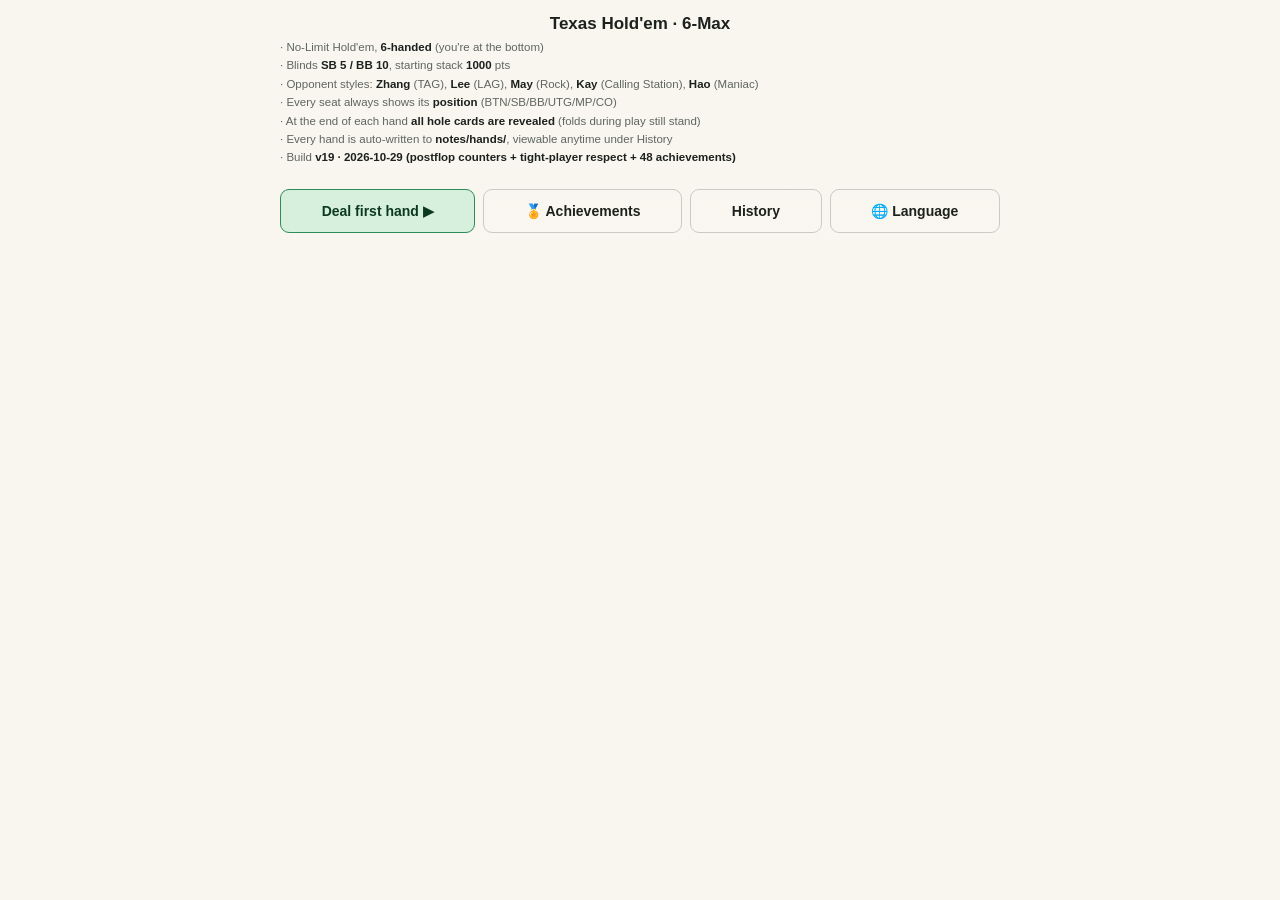
==== poker/index.html @ ca63f0ea "lang: button fits narrow screens, no flash, localized label" ====
<!DOCTYPE html>
<html lang="zh-CN">
<head>
<meta charset="utf-8">
<meta name="viewport" content="width=device-width,initial-scale=1,maximum-scale=1,user-scalable=no,viewport-fit=cover">
<meta name="theme-color" content="#0b1f16">
<meta name="apple-mobile-web-app-capable" content="yes">
<title>德州扑克 · 六人桌</title>
<script>
/* 尽早应用主题，避免刷新时先闪一下深色 */
(function () {
  try {
    var m = localStorage.getItem('poker.theme.v1');
    var light = m ? (m === 'light')
      : !!(window.matchMedia && matchMedia('(prefers-color-scheme: light)').matches);
    if (light) document.documentElement.classList.add('light');
    var meta = document.querySelector('meta[name="theme-color"]');
    if (meta) meta.setAttribute('content', light ? '#f4f1e8' : '#0b1f16');
  } catch (e) {}
})();
</script>
<script>/* 语言不是中文时先隐藏正文，避免中文闪现 */
try{var _q=new URLSearchParams(location.search).get("lang")||"";var _l=_q||localStorage.getItem("poker.lang.v1")||"";if(_l&&_l!=="zh")document.documentElement.classList.add("i18n-pending");}catch(e){}</script>
<link rel="manifest" href="manifest.webmanifest">
<link rel="apple-touch-icon" href="icons/apple-touch-icon.png">
<link rel="icon" href="icons/favicon-32.png" sizes="32x32">
<link rel="stylesheet" href="style.css?v=17">
</head>
<body>
<div id="app">
  <header id="topbar">
    <div class="stat" id="handNo">第 0 手</div>
    <button id="btnBlinds" class="blindBtn" title="设置盲注">盲注 <b>5/10</b></button>
    <div class="spacer"></div>
    <button id="btnLang" class="ghost" title="语言 / Language">🌐</button>
    <button id="btnTheme" class="ghost" title="切换浅色/深色">浅色</button>
    <button id="btnAchv" class="ghost" title="成就墙">🏅</button>
    <button id="btnHistory" class="ghost">历史</button>
    <button id="btnEquity" class="ghost">权益</button>
    <button id="btnRebuy" class="ghost">＋1000</button>
  </header>

  <div id="table">
    <div class="felt"></div>
    <div id="board">
      <div id="pot"></div>
      <div id="community"></div>
    </div>
  </div>

  <div id="controls">
    <div class="ctlRow">
      <div id="ctlMsg">轮到你行动</div>
      <div id="raiseVal">—</div>
    </div>
    <input type="range" id="slider" min="10" max="1000" step="5" value="60">
    <div class="ctlRow quick">
      <button class="quick" data-frac="2.5" data-mode="bb">2.5BB</button>
      <button class="quick" data-frac="3" data-mode="bb">3BB</button>
      <button class="quick" data-frac="4" data-mode="bb">4BB</button>
      <button class="quick" data-frac="max" data-mode="max">全下</button>
    </div>
    <div class="ctlRow actions">
      <button id="btnFold" class="actions danger">弃牌</button>
      <button id="btnCall" class="actions primary">过牌</button>
      <button id="btnRaise" class="actions primary">加注</button>
    </div>
  </div>

  <div id="logPanel">
    <div id="logTitle">📋 动作记录</div>
    <div id="log"></div>
  </div>
</div>

<div id="overlay">
  <div class="rbox">
    <h2 id="ovTitle">德州扑克 · 六人桌</h2>
    <div id="ovBody" class="ovBody"></div>
    <div class="ovBtns" id="ovBtns"></div>
  </div>
</div>

<script src="engine.js?v=17"></script>
<script src="build-info.js?v=17"></script>
<script src="i18n.js?v=17"></script>
<script src="locale/en.js?v=17"></script>
<script src="locale/ja.js?v=17"></script>
<script src="locale/ko.js?v=17"></script>
<script src="locale/es.js?v=17"></script>
<script src="locale/pt.js?v=17"></script>
<script src="locale/de.js?v=17"></script>
<script src="locale/fr.js?v=17"></script>
<script src="app.js?v=17"></script>
</body>
</html>
---- poker/style.css ----
:root{
  --bg:#08150f; --felt:#15583f; --felt2:#0d3425;
  --text:#e8f5ee; --muted:#8fb3a4;
  --card:#ffffff; --accent:#2ecc71; --danger:#e74c3c; --gold:#f5c542;
  --border:rgba(255,255,255,.14);
  --safe-t: env(safe-area-inset-top, 0px);
  --safe-b: env(safe-area-inset-bottom, 0px);
  --safe-l: env(safe-area-inset-left, 0px);
  --safe-r: env(safe-area-inset-right, 0px);

  /* 自适应尺寸：由 --card-w 派生，按屏幕逐级放大 */
  --card-scale: 1;
  --card-base: 26px;
  --card-w: calc(var(--card-base) * var(--card-scale));
  --card-h: calc(var(--card-w) * 1.4);
  --card-f: calc(var(--card-w) * 0.42);   /* 点数：稍小一点 */
  --card-s: calc(var(--card-w) * 0.50);   /* 花色：放大约 1/5 */
  --big-w:  calc(var(--card-w) * 1.34);
  --big-h:  calc(var(--big-w) * 1.4);
  --big-f:  calc(var(--big-w) * 0.46);
  --big-s:  calc(var(--big-w) * 0.42);
  --seat-w: 80px;
  --seat-f: 11px;
  --ui-f:   12px;
}

/* ---- 屏幕分级：牌面随屏幕变大 ---- */
/* 各档数值 = 原值 × 0.9，等效于“浏览器 90% 缩放”的观感，但不依赖 zoom、不会挤出边界 */
@media (min-width: 700px){   /* 平板 */
  :root{ --card-base:37.8px; --seat-w:100.8px; --seat-f:11.7px;  --ui-f:11.7px; }
}
@media (min-width: 1020px){  /* 桌面 */
  :root{ --card-base:48.6px; --seat-w:126px;   --seat-f:13.05px; --ui-f:12.6px; }
}
@media (min-width: 1500px){  /* 大屏 */
  :root{ --card-base:57.6px; --seat-w:149.4px; --seat-f:14.4px;  --ui-f:13.5px; }
}
*{box-sizing:border-box;-webkit-tap-highlight-color:transparent;}
html,body{margin:0;height:100%;}
body{
  background:radial-gradient(circle at 50% 0%,#123a2b,#050d09 72%);
  color:var(--text);
  font-family:-apple-system,BlinkMacSystemFont,"PingFang SC","Helvetica Neue",Arial,sans-serif;
  overflow:hidden; user-select:none;
}
#app{
  position:fixed; inset:0; display:flex; flex-direction:column;
  /* 顶部留白只由 APK 原生 WindowInsets 提供；浏览器不再空一条 */
  padding-bottom:var(--safe-b);
  padding-left:var(--safe-l);
  padding-right:var(--safe-r);
}

/* ---------- 顶栏 ---------- */
#topbar{
  display:flex; align-items:center; gap:6px;
  padding:8px 10px; font-size:var(--ui-f); border-bottom:1px solid var(--border);
  background:rgba(0,0,0,.32);
}
#topbar .spacer{flex:1;}
#topbar .stat{color:var(--muted); white-space:nowrap;}
#topbar .stat b{color:var(--text);}
button{font-family:inherit; font-size:calc(var(--ui-f) * 1.05); cursor:pointer; border-radius:9px; border:none;}
.ghost{
  background:transparent; border:1px solid var(--border); color:var(--text);
  padding:6px 9px; font-size:calc(var(--ui-f) * 0.95);
}
.ghost:active{background:rgba(255,255,255,.12);}
.ghost.danger{color:#ff9a8d; border-color:rgba(231,76,60,.45);}

/* ---------- 牌桌 ---------- */
#table{position:relative; flex:1; min-height:0; margin:6px; width:100%; max-width:1280px; align-self:center;}
.felt{
  position:absolute; inset:13% 7%;
  border-radius:50% 50% 50% 50% / 46% 46% 46% 46%;
  background:radial-gradient(ellipse at 50% 34%,var(--felt),var(--felt2) 76%);
  border:3px solid #0a2b1f;
  box-shadow:inset 0 0 46px rgba(0,0,0,.6), 0 10px 30px rgba(0,0,0,.55);
}
#board{
  position:absolute; left:50%; top:50%; transform:translate(-50%,-50%);
  width:100%; text-align:center;
}
#pot{font-size:var(--ui-f); color:var(--gold); min-height:1.2em; margin-bottom:6px; letter-spacing:.5px;}
#community{display:flex; gap:calc(var(--big-w) * 0.1); justify-content:center; min-height:var(--big-h); align-items:center;}

.seat{
  position:absolute; width:var(--seat-w); display:flex; flex-direction:column;
  align-items:center; gap:2px; transition:opacity .18s;
}
.seat[data-i="0"]{left:50%; bottom:0; transform:translate(-50%,0);}
.seat[data-i="1"]{left:86%; bottom:16%; transform:translate(-50%,0);}
.seat[data-i="2"]{left:86%; top:13%; transform:translate(-50%,0);}
.seat[data-i="3"]{left:50%; top:1%; transform:translate(-50%,0);}
.seat[data-i="4"]{left:14%; top:13%; transform:translate(-50%,0);}
.seat[data-i="5"]{left:14%; bottom:16%; transform:translate(-50%,0);}

.seat .cards{display:flex; gap:calc(var(--card-w) * 0.09); min-height:var(--card-h);}
.seat .pos{
  font-size:calc(var(--seat-f) * 0.9); font-weight:700; letter-spacing:.3px; color:#0a1a12;
  background:linear-gradient(180deg,#f7d874,#e0b23c); border-radius:7px;
  padding:1px 6px; white-space:nowrap; box-shadow:0 1px 2px rgba(0,0,0,.4);
}
.seat .pos.blank{visibility:hidden;}
.seat.turn .pos{background:linear-gradient(180deg,#7ff0b0,#2ecc71);}
.seat .info{
  background:rgba(0,0,0,.5); border:1px solid var(--border); border-radius:9px;
  padding:calc(var(--seat-f)*0.25) calc(var(--seat-f)*0.6); font-size:var(--seat-f);
  line-height:1.25; text-align:center;
  display:flex; flex-direction:column; align-items:center; max-width:calc(var(--seat-w) * 1.15);
}
.seat .nm{font-weight:600; white-space:nowrap; overflow:hidden; text-overflow:ellipsis; max-width:calc(var(--seat-w) * 1.0);}
.seat .st{color:var(--gold); font-variant-numeric:tabular-nums;}
.seat .act{font-size:calc(var(--seat-f) * 0.92); color:var(--muted); min-height:1.2em; white-space:nowrap;}
.seat .bet{
  font-size:calc(var(--seat-f) * 0.92); color:#fff2cc; background:rgba(0,0,0,.55);
  border-radius:8px; padding:0 6px; min-height:0; line-height:1.5;
}
.seat .bet:empty{display:none;}
.seat.human .info{border-color:rgba(245,197,66,.55);}
.seat.turn .info{border-color:var(--accent); box-shadow:0 0 0 2px rgba(46,204,113,.4);}
.seat.folded{opacity:.4;}
.seat.winner .info{border-color:var(--gold); box-shadow:0 0 0 2px rgba(245,197,66,.55);}
.seat.out .cards,.seat.out .bet,.seat.out .act{visibility:hidden;}

/* ---------- 扑克牌 ---------- */
.card{
  width:var(--card-w); height:var(--card-h); border-radius:calc(var(--card-w) * 0.19);
  background:var(--card); color:#15181c;
  display:flex; flex-direction:column; align-items:center; justify-content:center;
  font-weight:700; font-size:var(--card-f); line-height:1.05;
  box-shadow:0 1px 3px rgba(0,0,0,.45); flex:none;
}
.card .s{font-size:var(--card-s);}
.card.red{color:#cf2033;}
.card.back{
  background:repeating-linear-gradient(45deg,#2a5c86,#2a5c86 4px,#1d4262 4px,#1d4262 8px);
  border:1px solid #10202f; color:transparent;
}
.card.big{width:var(--big-w); height:var(--big-h); font-size:var(--big-f);}
.card.big .s{font-size:var(--big-s);}

/* ---------- 操作条 ---------- */
#controls{
  /* 常驻显示，不隐藏 —— 避免轮到别人时高度归零造成牌桌伸缩 */
  padding:8px 10px 10px; border-top:1px solid var(--border);
  background:rgba(0,0,0,.42);
}
#controls.idle button,
#controls.idle #slider{pointer-events:none;}
.ctlRow{display:flex; align-items:center; gap:8px;}
.ctlRow+.ctlRow{margin-top:8px;}
#ctlMsg{flex:1; font-size:var(--ui-f); color:var(--muted); white-space:nowrap; overflow:hidden; text-overflow:ellipsis;}
#raiseVal{font-size:calc(var(--ui-f) * 1.05); color:var(--gold); font-weight:600; font-variant-numeric:tabular-nums; white-space:nowrap;}
#slider{width:100%; margin:8px 0 0; accent-color:var(--accent); height:26px;}
button.quick{
  flex:1; padding:calc(var(--ui-f) * 0.65) 0; font-size:calc(var(--ui-f) * 1.0);
  background:rgba(255,255,255,.09);
  color:var(--text); border:1px solid var(--border);
}
button.quick:active{background:rgba(255,255,255,.2);}
/* 主操作按键：尺寸与快捷按钮（½池等）一致，只保留配色差异 */
button.actions{
  flex:1;
  padding:calc(var(--ui-f) * 0.65) 0;
  font-weight:700;
  font-size:calc(var(--ui-f) * 1.0);
  letter-spacing:.4px;
  border-radius:12px;
}
button.primary{background:linear-gradient(180deg,#33d47a,#22a35c); color:#04160d;}
button.danger{background:linear-gradient(180deg,#e75c4c,#b83526); color:#fff;}
button:disabled{opacity:.35;}

/* ---------- 日志 ---------- */
#logPanel{
  display:flex; flex-direction:column; min-height:0;
  border-top:1px solid var(--border); background:rgba(0,0,0,.25);
}
#logTitle{
  flex:none; padding:4px 10px; font-size:calc(var(--ui-f) * 0.9); color:var(--muted);
  border-bottom:1px solid var(--border);
}
#log{
  height:clamp(66px, 10vh, 140px); overflow-y:auto; padding:6px 10px;
  font-size:calc(var(--ui-f) * 0.95);
  color:var(--muted); line-height:1.55;
}
#log div{white-space:nowrap; overflow:hidden; text-overflow:ellipsis;}

/* ---------- 摊牌 / 结果面板 ---------- */
#overlay{
  position:fixed; inset:0; z-index:60; background:rgba(3,10,7,.985);
  display:none; align-items:flex-start; justify-content:center;
  overflow-y:auto; padding:16px 12px calc(16px + var(--safe-b));
  -webkit-overflow-scrolling:touch;
}
#overlay.show{display:flex;}
.rbox{width:100%; max-width:min(720px, 94vw);}
.rbox h2{margin:6px 0 4px; font-size:clamp(16px, 1.4vw, 22px); text-align:center;}
.rbox .sub{text-align:center; font-size:var(--ui-f); color:var(--muted); margin-bottom:6px;}
.boardRow{
  display:flex; gap:6px; justify-content:center; align-items:center;
  flex-wrap:wrap; margin:0 0 12px;
}
.ovBody{font-size:clamp(13px, 1.05vw, 16px);}
.ovBtns{display:flex; flex-wrap:wrap; justify-content:center; gap:8px; margin-top:14px;}
.ovBtns button{flex:1 1 auto; min-width:0; max-width:100%; padding:13px 10px; font-weight:600; font-size:14px;}
.histRow{
  border:1px solid var(--border); border-radius:10px; padding:8px 10px; margin-bottom:6px;
  background:rgba(255,255,255,.035);
}
.histHead{display:flex; align-items:center; gap:8px; font-size:12.5px;}
.histHead .hn{font-weight:600;}
.histHead .hc{color:var(--gold); flex:1;}
.histHead button{padding:5px 9px; font-size:11.5px;}
.histPre{
  white-space:pre-wrap; word-break:break-word; font-size:clamp(11px, 0.92vw, 14px); line-height:1.5;
  background:#06110c; border:1px solid var(--border); border-radius:8px;
  padding:8px; margin-top:8px; max-height:46vh; overflow:auto; color:#cfe8db;
  font-family:ui-monospace,SFMono-Regular,Menlo,monospace;
}
.toolbar{display:flex; gap:6px; align-items:center; margin-bottom:10px; flex-wrap:wrap;}
.toolbar button{padding:7px 10px; font-size:12px;}
.toolbar .spacer{flex:1;}
.badge{font-size:11px; color:var(--muted);}
.badge.on{color:var(--accent);}
.res{
  display:flex; align-items:center; gap:8px; padding:7px 8px; border-radius:10px;
  border:1px solid var(--border); margin-bottom:6px; background:rgba(255,255,255,.035);
}
.res.win{border-color:rgba(245,197,66,.6); background:rgba(245,197,66,.1);}
.res .rcards{display:flex; gap:3px; flex:none;}
.res .rmeta{flex:1; min-width:0;}
.res .rname{font-weight:600; font-size:clamp(12.5px, 1.05vw, 15.5px);}
.res .rh{font-size:clamp(11px, 0.9vw, 13.5px); color:var(--muted);}
.res .rwin{
  font-size:clamp(12.5px, 1.05vw, 16px); font-weight:700;
  color:var(--gold); font-variant-numeric:tabular-nums; white-space:nowrap;
  min-width:4.6em; text-align:right;
}
.res .rwin.minus{color:#ff8a7a;}
.res .rwin.zero{color:var(--muted); font-weight:400;}
/* 结算面板：各家手牌比默认尺寸放大 15%（宽/高/字号等比，保持牌的纵横比） */
.res .rcards .card{
  width:calc(var(--card-w) * 1.15);
  height:calc(var(--card-w) * 1.61);   /* 1.4 × 1.15 */
  font-size:calc(var(--card-w) * 0.53); /* 0.46 × 1.15 */
}
.res .rcards .card .s{font-size:calc(var(--card-w) * 0.483);} /* 0.42 × 1.15 */
.tip{font-size:11.5px; color:var(--muted); line-height:1.6;}
.tip b{color:var(--text);}

/* ---------- 桌面布局：动作记录移到左侧栏 ---------- */
@media (min-width: 1020px){
  #app{
    display:grid;
    grid-template-columns: minmax(225px, 297px) minmax(0, 1fr);
    grid-template-rows: auto minmax(0, 1fr) auto;
    grid-template-areas:
      "top top"
      "log table"
      "log controls";
  }
  #topbar{grid-area:top;}
  #table{
    /* 注意：必须给宽（width:100%）。#table 的子元素全是绝对定位，
       width:auto + justify-self:center 会塌成 0px，导致所有座位叠成一堆。 */
    grid-area:table; width:100%; max-width:1400px;
    align-self:stretch; justify-self:center; margin:9px;
  }
  /* 桌面牌桌更扁，侧边座位往边缘靠，避免与中央公共牌重叠 */
  .seat[data-i="1"], .seat[data-i="5"]{ bottom:3%; }
  .seat[data-i="2"], .seat[data-i="4"]{ top:4%; }
  #controls{grid-area:controls;}
  #logPanel{
    grid-area:log; border-top:none; border-right:1px solid var(--border);
    background:rgba(0,0,0,.38); min-height:0;
  }
  #logTitle{padding:8px 12.6px; font-size:var(--ui-f); color:var(--text); font-weight:600;}
  #log{
    height:auto; flex:1 1 auto; min-height:0; padding:7px 12.6px;
    font-size:calc(var(--ui-f) * 0.98); line-height:1.75;
  }
  #controls{padding:7px 9px 9px;}
  /* 桌面主按键与快捷按钮保持同高 */
  button.quick{padding:9px 0; font-size:12.6px;}
  #raiseVal{font-size:13.5px;}
  #ctlMsg{font-size:13.5px;}

  /* 结算面板整体缩到 66%，一屏内就能看到「下一手」 */
  .resWrap{zoom:0.66;}
  #overlay{padding:12px 12px calc(12px + var(--safe-b));}
  .rbox h2{margin:2px 0 4px; font-size:17px;}
  /* 吸底按钮：即使内容偏高，也不用翻页就能点「下一手」 */
  .ovBtns{
    position:sticky; bottom:0; margin-top:12px; padding:10px 0 6px;
    background:linear-gradient(180deg,rgba(3,10,7,0),rgba(3,10,7,.97) 45%);
  }
}

/* ============================================================
   浅色主题（电子墨水 / 强光环境）
   切换：顶栏「浅色 / 深色」，偏好写入 localStorage
   ============================================================ */
html.light{
  --bg:#f4f1e8; --felt:#e4ebe1; --felt2:#d5e0d1;
  --text:#1d211d; --muted:#5f665f;
  --card:#ffffff; --accent:#1f8a4c; --danger:#b3261e; --gold:#8a6a12;
  --border:rgba(0,0,0,.18);
}
html.light body{
  background:#f4f1e8;
  color:var(--text);
}
/* 电子墨水屏：关掉过渡，减少残影 */
html.light *{ transition:none !important; }

html.light #topbar{ background:#ece8dc; }
html.light .ghost:active{ background:rgba(0,0,0,.07); }
html.light .ghost.danger{ color:#a33224; border-color:rgba(179,38,30,.45); }

html.light .felt{
  border-color:#8fa38f;
  box-shadow:none;
}
html.light .seat .pos{
  background:#ead9a3; color:#3a2f0e; box-shadow:none;
}
html.light .seat.turn .pos{ background:#c9ebd6; color:#103d24; }
html.light .seat .info{
  background:#ffffff; border-color:#b9b4a6;
}
html.light .seat.human .info{ border-color:#b08d1e; }
html.light .seat.turn .info{ border-color:#1f8a4c; box-shadow:0 0 0 2px rgba(31,138,76,.22); }
html.light .seat.winner .info{ border-color:#b08d1e; box-shadow:0 0 0 2px rgba(176,141,30,.25); }
html.light .seat .bet{ color:#3a3a30; background:#f3eeda; }


html.light #controls{ background:#ece8dc; }
html.light button.quick{
  background:#ffffff; color:var(--text); border-color:#c2bdae;
}
html.light button.quick:active{ background:#e6e1d3; }
html.light button.primary{
  background:#d7efdd; color:#0c3a21; border:1px solid #2f8b57;
}
html.light button.danger{
  background:#f7dcd7; color:#7a1f16; border:1px solid #b3261e;
}

html.light #logPanel{ background:#f0ece1; }
html.light #log{ color:#5b655d; }

html.light #overlay{ background:rgba(248,246,239,.995); }
html.light .histRow{ background:#ffffff; }
html.light .histPre{
  background:#fbfaf5; color:#262b26; border-color:#cfcabc;
}
html.light .res{ background:#ffffff; }
html.light .res.win{ background:#fbf2d4; border-color:rgba(176,141,30,.55); }
html.light .res .rwin.minus{ color:#b3261e; }
html.light .badge.on{ color:#1f7a45; }

@media (min-width:1020px){
  html.light #logPanel{ background:#f2eee4; }
  html.light .ovBtns{
    background:linear-gradient(180deg,rgba(248,246,239,0),rgba(248,246,239,.98) 45%);
  }
}

/* ---------- 轻提示（Toast） ---------- */
.toast{
  position:fixed; left:50%; bottom:calc(8px + var(--safe-b));
  transform:translateX(-50%);
  z-index:99; max-width:min(86vw, 460px); text-align:center;
  padding:9px 14px; border-radius:10px;
  font-size:13px; line-height:1.45;
  background:rgba(8,21,15,.94);
  border:1px solid rgba(245,197,66,.7);
  color:#f7d97a;
  pointer-events:none;
  box-shadow:0 6px 18px rgba(0,0,0,.35);
  animation:toastIn .16s ease-out;
}
@keyframes toastIn{
  from{ opacity:0; transform:translate(-50%, 6px); }
  to{ opacity:1; transform:translate(-50%, 0); }
}
html.light .toast{
  background:#fffdf6;
  border-color:#b9b4a6;
  color:#1d211d;
  box-shadow:0 4px 12px rgba(0,0,0,.12);
  animation:none;
}
/* 桌面布局：提示放到左侧日志栏底部，避开底部操作按钮 */
@media (min-width:1020px){
  .toast{
    left:12px; bottom:12px; transform:none;
    max-width:250px; text-align:left; animation:none;
  }
}


/* ---------- 盲注设置 ---------- */
.blindBtn{
  background:transparent; border:none; color:var(--muted);
  font-family:inherit; font-size:var(--ui-f);
  padding:4px 5px; border-radius:8px;
  display:inline-flex; align-items:center; gap:4px; white-space:nowrap;
}
.blindBtn b{color:var(--text); font-variant-numeric:tabular-nums;}
.blindBtn::after{content:'▾'; font-size:.78em; opacity:.65;}
.blindBtn:active{background:rgba(255,255,255,.1);}
html.light .blindBtn:active{background:rgba(0,0,0,.06);}

.blindGrid{display:grid; grid-template-columns:1fr 1fr; gap:10px; margin:12px 0 6px;}
.blindOpt{
  display:flex; flex-direction:column; align-items:center; gap:3px;
  padding:15px 8px; border-radius:12px;
  background:rgba(255,255,255,.06);
  border:1px solid var(--border); color:var(--text);
  font-size:15px;
}
.blindOpt b{font-size:19px; letter-spacing:.5px; font-variant-numeric:tabular-nums;}
.blindOpt span{font-size:11.5px; color:var(--muted);}
.blindOpt.active{border-color:var(--accent); box-shadow:0 0 0 2px rgba(46,204,113,.28);}
.blindOpt:active{background:rgba(255,255,255,.14);}
html.light .blindOpt{background:#ffffff;}
html.light .blindOpt.active{border-color:#1f8a4c; box-shadow:0 0 0 2px rgba(31,138,76,.18);}
html.light .blindOpt:active{background:#f0ece1;}

/* 主操作按钮：与结算面板「下一手」同尺寸 */
.ctlRow.actions{gap:8px;}
button.actions{
  padding:7px 0;
  min-height:34px;          /* 在「下一手」基础上再缩 1/3 */
  font-size:13px;
  font-weight:600;
  border-radius:9px;
}


/* APK（Capacitor 原生）里用整数值放大牌面，避免半像素发虚 */
html.native{ --card-base:32px; }
@media (min-width:700px){  html.native{ --card-base:46px; } }
@media (min-width:1020px){ html.native{ --card-base:60px; } }
@media (min-width:1500px){ html.native{ --card-base:70px; } }

/* ---------- 启动提示 ---------- */
.noticeMain{
  margin:14px 0 12px;
  padding:18px 12px;
  text-align:center;
  font-size:clamp(18px, 4.2vw, 24px);
  font-weight:700;
  letter-spacing:2px;
  line-height:1.5;
  color:var(--text);
  border:1px dashed var(--border);
  border-radius:12px;
  background:rgba(255,255,255,.04);
}
html.light .noticeMain{
  background:#fffdf6;
  border-color:#b9b4a6;
}

/* 结算：总输赢 / 成就 / 破产提醒 */
.sessionNet{margin:0 0 10px;padding:10px 12px;border-radius:10px;background:rgba(255,255,255,.05);border:1px solid rgba(255,255,255,.14);font-size:14px;color:var(--muted,#b9c6c0)}
.sessionNet span{font-size:22px;font-weight:800;margin-left:6px}
.sessionNet.plus{border-color:rgba(51,212,122,.45);background:rgba(51,212,122,.12)}
.sessionNet.plus span{color:#5ee39b}
.sessionNet.minus{border-color:rgba(255,99,99,.45);background:rgba(255,99,99,.10)}
.sessionNet.minus span{color:#ff8080}
.achvList{margin:0 0 10px;display:flex;flex-direction:column;gap:6px}
.achvItem{padding:8px 12px;border-radius:9px;background:rgba(240,200,80,.10);border:1px solid rgba(240,200,80,.38);color:#f3d98d;font-size:13px}
.bustAlert{margin:0 0 12px;padding:12px 14px;border-radius:10px;background:rgba(255,70,70,.16);border:1px solid rgba(255,90,90,.55);color:#ffdede;font-size:13px;line-height:1.6}
.bustAlert b{font-size:17px;color:#ff9a9a;display:block;margin-bottom:4px}
html.light .sessionNet{background:rgba(0,0,0,.03);border-color:rgba(0,0,0,.12);color:#4a5a54}
html.light .achvItem{background:rgba(200,150,20,.10);color:#7a5c10}
html.light .bustAlert{background:rgba(220,40,40,.08);color:#8a1f1f;border-color:rgba(220,40,40,.35)}

/* ---------- 成就墙 ---------- */
.achvSummary{font-size:15px;color:var(--text);margin:2px 0 6px}
.achvSummary b{font-size:20px;color:#f3d98d}
.achvSummary span{float:right;color:var(--muted);font-size:13px}
.achvTotal{height:8px;border-radius:6px;background:rgba(255,255,255,.10);overflow:hidden;margin:0 0 14px}
.achvTotal i{display:block;height:100%;background:linear-gradient(90deg,#c9a227,#f3d98d);border-radius:6px}
.achvCat{margin:0 0 14px}
.achvCatTitle{font-size:13px;letter-spacing:.08em;color:var(--muted);margin:0 0 8px;display:flex;justify-content:space-between}
.achvCatTitle span{color:#f3d98d}
.achvGrid{display:grid;grid-template-columns:repeat(auto-fill,minmax(104px,1fr));gap:8px}
.achvCard{position:relative;padding:10px 8px;border-radius:11px;background:rgba(255,255,255,.04);border:1px solid rgba(255,255,255,.09);text-align:center;opacity:.62}
.achvCard.done{opacity:1;background:rgba(240,200,80,.10);border-color:rgba(240,200,80,.42);box-shadow:0 0 0 1px rgba(240,200,80,.12) inset}
.achvIcon{font-size:20px;line-height:1.2;margin-bottom:4px;filter:grayscale(1)}
.achvCard.done .achvIcon{filter:none}
.achvName{font-size:12.5px;font-weight:600;color:var(--text-strong,#fff);margin-bottom:3px}
.achvDesc{font-size:11px;color:var(--muted);line-height:1.35;min-height:28px}
.achvMini{height:4px;border-radius:4px;background:rgba(255,255,255,.10);overflow:hidden;margin:6px 0 4px}
.achvMini i{display:block;height:100%;background:#c9a227;border-radius:4px}
.achvCard.done .achvMini i{background:#f3d98d}
.achvNum{font-size:10.5px;color:var(--muted)}
html.light .achvCard{background:rgba(0,0,0,.03);border-color:rgba(0,0,0,.10)}
html.light .achvCard.done{background:rgba(200,150,20,.12);border-color:rgba(200,150,20,.45)}
html.light .achvTotal,html.light .achvMini{background:rgba(0,0,0,.10)}
html.light .achvSummary b,html.light .achvCatTitle span{color:#8a6a12}

/* 多语言：翻译完成前隐藏正文，避免中文闪现 */
html.i18n-pending body{visibility:hidden}
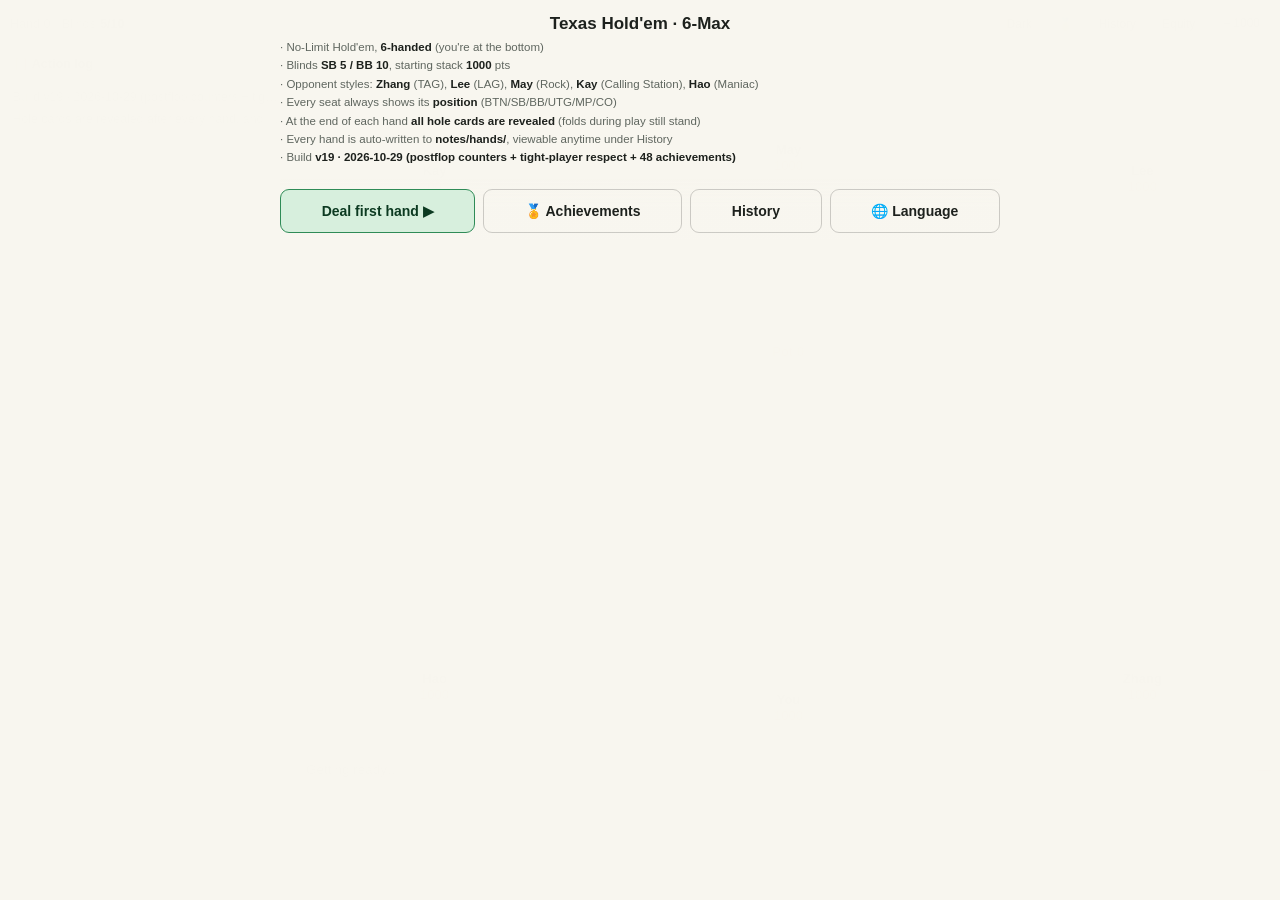
==== commit 27b5d8b4: "ui: remove language button from table header" ====
--- a/poker/index.html
+++ b/poker/index.html
@@ -24,7 +24,7 @@
 <link rel="manifest" href="manifest.webmanifest">
 <link rel="apple-touch-icon" href="icons/apple-touch-icon.png">
 <link rel="icon" href="icons/favicon-32.png" sizes="32x32">
-<link rel="stylesheet" href="style.css?v=17">
+<link rel="stylesheet" href="style.css?v=18">
 </head>
 <body>
 <div id="app">
@@ -32,7 +32,6 @@
     <div class="stat" id="handNo">第 0 手</div>
     <button id="btnBlinds" class="blindBtn" title="设置盲注">盲注 <b>5/10</b></button>
     <div class="spacer"></div>
-    <button id="btnLang" class="ghost" title="语言 / Language">🌐</button>
     <button id="btnTheme" class="ghost" title="切换浅色/深色">浅色</button>
     <button id="btnAchv" class="ghost" title="成就墙">🏅</button>
     <button id="btnHistory" class="ghost">历史</button>
@@ -81,16 +80,16 @@
   </div>
 </div>
 
-<script src="engine.js?v=17"></script>
-<script src="build-info.js?v=17"></script>
-<script src="i18n.js?v=17"></script>
-<script src="locale/en.js?v=17"></script>
-<script src="locale/ja.js?v=17"></script>
-<script src="locale/ko.js?v=17"></script>
-<script src="locale/es.js?v=17"></script>
-<script src="locale/pt.js?v=17"></script>
-<script src="locale/de.js?v=17"></script>
-<script src="locale/fr.js?v=17"></script>
-<script src="app.js?v=17"></script>
+<script src="engine.js?v=18"></script>
+<script src="build-info.js?v=18"></script>
+<script src="i18n.js?v=18"></script>
+<script src="locale/en.js?v=18"></script>
+<script src="locale/ja.js?v=18"></script>
+<script src="locale/ko.js?v=18"></script>
+<script src="locale/es.js?v=18"></script>
+<script src="locale/pt.js?v=18"></script>
+<script src="locale/de.js?v=18"></script>
+<script src="locale/fr.js?v=18"></script>
+<script src="app.js?v=18"></script>
 </body>
 </html>
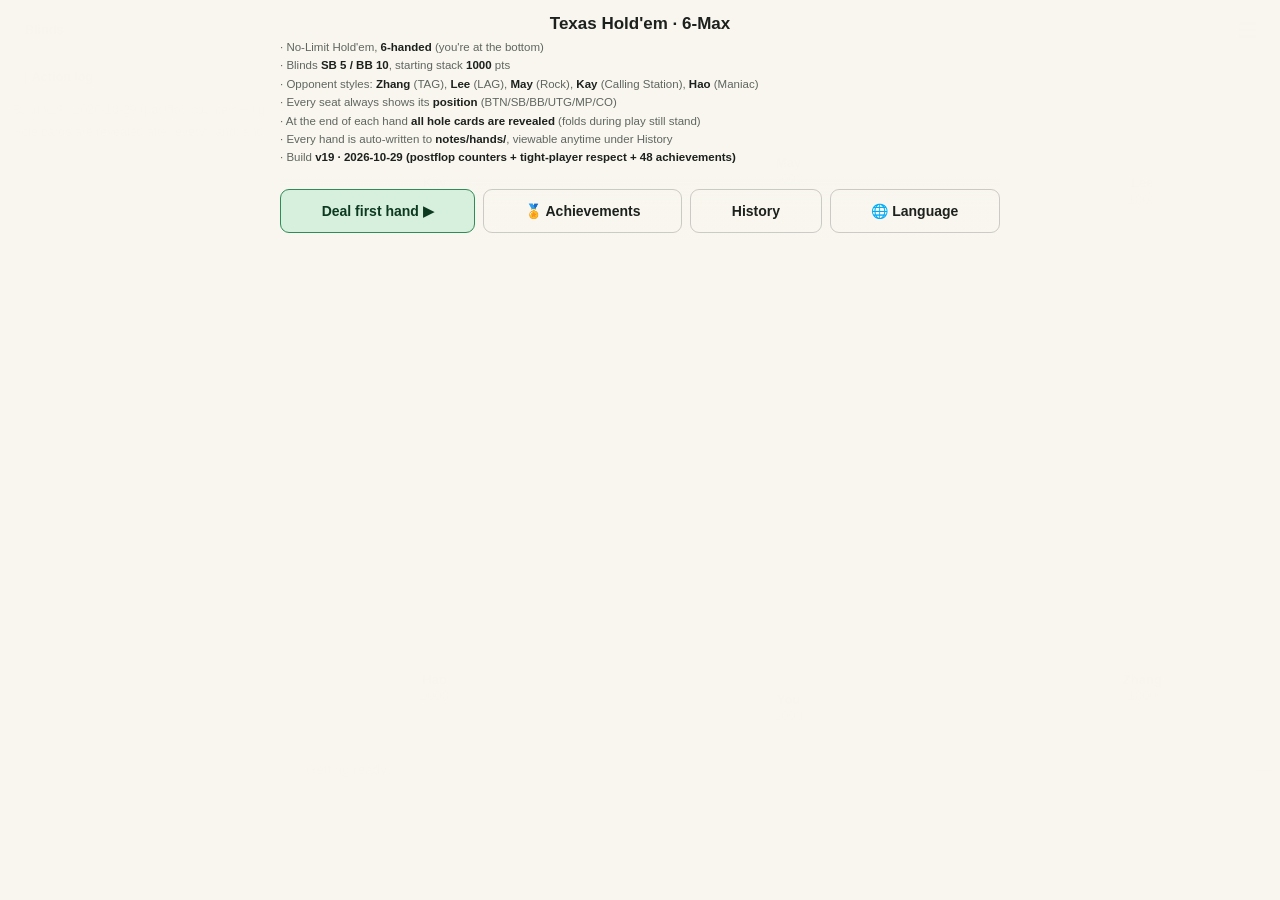
==== commit cf123dfb: "topbar: status chip + menu (option 3), language applies next hand" ====
--- a/poker/index.html
+++ b/poker/index.html
@@ -24,25 +24,43 @@
 <link rel="manifest" href="manifest.webmanifest">
 <link rel="apple-touch-icon" href="icons/apple-touch-icon.png">
 <link rel="icon" href="icons/favicon-32.png" sizes="32x32">
-<link rel="stylesheet" href="style.css?v=18">
+<link rel="stylesheet" href="style.css?v=20">
 </head>
 <body>
 <div id="app">
   <header id="topbar">
-    <div class="stat" id="handNo">第 0 手</div>
-    <button id="btnBlinds" class="blindBtn" title="设置盲注">盲注 <b>5/10</b></button>
+    <div class="statusChip">
+      <button id="btnBlinds" class="chipBlindBtn" title="设置盲注">盲注 <b id="blindTxt">5/10</b></button>
+      <span class="chipDot">·</span>
+      <span id="potSlot"><span id="pot"></span></span>
+    </div>
     <div class="spacer"></div>
-    <button id="btnTheme" class="ghost" title="切换浅色/深色">浅色</button>
-    <button id="btnAchv" class="ghost" title="成就墙">🏅</button>
-    <button id="btnHistory" class="ghost">历史</button>
-    <button id="btnEquity" class="ghost">权益</button>
-    <button id="btnRebuy" class="ghost">＋1000</button>
+    <button id="btnMenu" class="ghost menuBtn" title="菜单" aria-label="菜单">☰</button>
+
+    <div id="legacyBtns" hidden>
+      <button id="btnTheme" class="ghost">浅色</button>
+      <button id="btnAchv" class="ghost">🏅</button>
+      <button id="btnHistory" class="ghost">历史</button>
+      <button id="btnEquity" class="ghost">权益</button>
+      <button id="btnRebuy" class="ghost">＋1000</button>
+      <div class="stat" id="handNo">第 0 手</div>
+    </div>
+
+    <div id="menuPanel" class="menuPanel" hidden>
+      <div class="menuHead"><span id="menuHand">第 0 手</span><span class="menuClose" id="menuClose">✕</span></div>
+      <button class="menuItem" data-act="theme"><i>🌓</i><span>浅色 / 深色</span></button>
+      <button class="menuItem" data-act="achv"><i>🏅</i><span>成就墙</span></button>
+      <button class="menuItem" data-act="history"><i>🕘</i><span>历史</span></button>
+      <button class="menuItem" data-act="equity"><i>📈</i><span>权益</span></button>
+      <button class="menuItem" data-act="rebuy"><i>➕</i><span>＋1000</span></button>
+      <button class="menuItem" data-act="lang"><i>🌐</i><span>语言</span><em id="menuLangCur">简体中文</em></button>
+      <div id="menuLangList" class="menuLangList" hidden></div>
+    </div>
   </header>
 
   <div id="table">
     <div class="felt"></div>
     <div id="board">
-      <div id="pot"></div>
       <div id="community"></div>
     </div>
   </div>
@@ -80,16 +98,17 @@
   </div>
 </div>
 
-<script src="engine.js?v=18"></script>
-<script src="build-info.js?v=18"></script>
-<script src="i18n.js?v=18"></script>
-<script src="locale/en.js?v=18"></script>
-<script src="locale/ja.js?v=18"></script>
-<script src="locale/ko.js?v=18"></script>
-<script src="locale/es.js?v=18"></script>
-<script src="locale/pt.js?v=18"></script>
-<script src="locale/de.js?v=18"></script>
-<script src="locale/fr.js?v=18"></script>
-<script src="app.js?v=18"></script>
+<script src="engine.js?v=20"></script>
+<script src="build-info.js?v=20"></script>
+<script src="i18n.js?v=20"></script>
+<script src="locale/en.js?v=20"></script>
+<script src="locale/ja.js?v=20"></script>
+<script src="locale/ko.js?v=20"></script>
+<script src="locale/es.js?v=20"></script>
+<script src="locale/pt.js?v=20"></script>
+<script src="locale/de.js?v=20"></script>
+<script src="locale/fr.js?v=20"></script>
+<script src="gamepad.js?v=20"></script>
+<script src="app.js?v=20"></script>
 </body>
 </html>
--- a/poker/style.css
+++ b/poker/style.css
@@ -509,3 +509,188 @@
 
 /* 多语言：翻译完成前隐藏正文，避免中文闪现 */
 html.i18n-pending body{visibility:hidden}
+
+/* 手柄焦点环 */
+.gp-focus{outline:3px solid #f3d98d; outline-offset:2px; border-radius:12px;
+  box-shadow:0 0 0 6px rgba(243,217,141,.18);}
+
+/* ============================================================
+   电视 / 10 英尺界面（1920×1080 起）：牌、按钮、文字整体放大
+   ============================================================ */
+@media (min-width: 1500px) and (min-height: 780px){
+  :root{
+    --card-base: 86px;
+    --seat-w: 215px;
+    --seat-f: 19px;
+    --ui-f: 19px;
+  }
+  #log{font-size:18px;}
+  #logPanel{width:300px;}
+  #pot{font-size:20px;}
+  button.quick{font-size:18px; padding:12px 20px;}
+  button.actions{min-height:72px; font-size:22px;}
+  .ovBody{font-size:20px; line-height:1.55;}
+  .rbox{max-width:min(1180px, 90vw);}
+  .rbox h2{font-size:34px;}
+  .rbox .sub{font-size:19px;}
+  .ovBtns button{min-height:70px; font-size:21px; padding:18px 22px;}
+  .gp-focus{outline-width:5px; outline-offset:4px;}
+}
+
+/* 电视：座位信息与日志再放大一档 */
+@media (min-width: 1500px) and (min-height: 780px){
+  .seat .info{font-size:calc(var(--seat-f) * 1.06); padding:6px 10px;}
+  .seat .nm{font-size:calc(var(--seat-f) * 1.0);}
+  .seat .st{font-size:calc(var(--seat-f) * 1.08); font-weight:700;}
+  .seat .act,.seat .bet{font-size:calc(var(--seat-f) * 0.95);}
+  .seat .pos{font-size:calc(var(--seat-f) * 0.95); padding:2px 8px;}
+  #logTitle{font-size:18px; padding:10px 14px;}
+  #log{font-size:20px; line-height:1.7;}
+  #logPanel{width:270px;}
+  .histRow{font-size:18px;}
+}
+
+/* 电视：顶栏与状态栏再放大 */
+@media (min-width: 1500px) and (min-height: 780px){
+  #topbar{font-size:20px; padding:12px 18px;}
+  #topbar button{font-size:19px; padding:10px 16px; min-height:52px;}
+  #topbar .stat{font-size:19px;}
+}
+
+/* ============================================================
+   电视：底池与结算面板可读性修正
+   ============================================================ */
+@media (min-width: 1500px) and (min-height: 780px){
+  /* 底池：放大 + 胶囊底 + 抬高层级，避免与上方座位信息打架 */
+  #board{top:50%;}
+  #pot{
+    display:inline-block; font-size:30px; font-weight:800; color:#ffe08a;
+    letter-spacing:1px; padding:8px 22px; margin-bottom:14px;
+    background:rgba(0,0,0,.62); border:1px solid rgba(245,197,66,.45);
+    border-radius:999px; box-shadow:0 6px 22px rgba(0,0,0,.45);
+    position:relative; z-index:6;
+  }
+  /* 上方座位整体上移，给底池让位 */
+  .seat[data-i="3"]{ top:0; }
+  .seat[data-i="2"], .seat[data-i="4"]{ top:6%; }
+
+  /* 玩家筹码：加粗放大 */
+  .seat .st{font-size:24px; font-weight:800; color:#ffd76a;}
+  .seat .nm{font-size:20px;}
+  .seat .info{padding:7px 12px;}
+
+  /* 结算面板：放大但压紧，适配一屏 */
+  .ovBody{font-size:22px; line-height:1.45;}
+  .res{padding:9px 14px; margin-bottom:6px;}
+  .res .rname{font-size:21px;}
+  .res .rh{font-size:18px;}
+  .res .rwin{font-size:24px; font-weight:800;}
+  .res .rcards .card{--card-w:calc(var(--card-base) * .56);}
+  .sessionNet{font-size:24px; margin:8px 0 4px;}
+  .sessionNet span{font-size:30px;}
+  .rbox h2{margin:2px 0 2px;}
+}
+.achvLine{
+  margin:6px 0 8px; padding:8px 14px; text-align:center;
+  color:#ffe08a; background:rgba(245,197,66,.12);
+  border:1px solid rgba(245,197,66,.4); border-radius:10px; font-weight:700;
+}
+@media (min-width: 1500px) and (min-height: 780px){
+  .achvLine{font-size:22px; padding:10px 18px; margin:6px 0 10px;}
+  .ovBody{font-size:28px; line-height:1.45;}
+  .res{padding:10px 16px; margin-bottom:7px;}
+  .res .rname{font-size:25px;}
+  .res .rh{font-size:21px;}
+  .res .rwin{font-size:28px;}
+  .sessionNet{font-size:30px; margin:10px 0 6px;}
+  .sessionNet span{font-size:36px;}
+  .ovBtns button{min-height:78px; font-size:24px;}
+}
+@media (min-width: 1500px) and (min-height: 780px){
+  /* 电视：弹层完全不透明，避免桌面透出干扰 */
+  #overlay{background:#04100a;}
+  html.light #overlay{background:#f8f6ef;}
+  .res .rh{color:#c9e0d4;}
+  .res.win{box-shadow:0 0 0 2px rgba(245,197,66,.55);}
+}
+
+/* 电视：底池显示在顶栏 */
+#pot.potTop{
+  font-size:22px; font-weight:800; color:#ffe08a; letter-spacing:.5px;
+  padding:7px 16px; margin:0 10px; min-height:0; min-width:150px; text-align:center;
+  background:rgba(245,197,66,.13); border:1px solid rgba(245,197,66,.45); border-radius:999px;
+}
+
+/* ============================================================
+   顶栏（方案三）：状态胶囊 + 菜单
+   ============================================================ */
+#topbar{position:relative;}
+.statusChip{
+  display:inline-flex; align-items:center; gap:8px;
+  padding:8px 14px; border-radius:999px; white-space:nowrap;
+  background:rgba(255,255,255,.07); border:1px solid var(--border);
+  color:var(--text); font-size:var(--ui-f); font-weight:600;
+  max-width:66vw; overflow:hidden;
+}
+.statusChip .chipBlind{color:var(--text);}
+.statusChip .chipBlind b{color:#ffe08a; font-weight:800;}
+.statusChip .chipDot{color:var(--muted); opacity:.7;}
+.statusChip .chipPot{display:inline-flex; align-items:center; min-width:0;}
+.statusChip #pot{
+  font-size:inherit; color:#ffe08a; font-weight:800; letter-spacing:0;
+  margin:0; padding:0; background:none; border:none; box-shadow:none;
+  min-height:0; display:inline;
+}
+.menuBtn{font-size:19px; min-width:46px; min-height:44px; line-height:1;}
+
+.menuPanel{
+  position:absolute; right:10px; top:calc(100% + 6px); z-index:70;
+  width:262px; max-width:calc(100vw - 24px);
+  background:#0d2419; border:1px solid var(--border); border-radius:14px;
+  box-shadow:0 18px 40px rgba(0,0,0,.55); padding:8px; overflow:hidden;
+}
+html.light .menuPanel{background:#fbf9f2;}
+.menuHead{
+  display:flex; align-items:center; justify-content:space-between;
+  padding:6px 8px 8px; font-size:calc(var(--ui-f) * .92); color:var(--muted);
+  border-bottom:1px solid var(--border); margin-bottom:6px;
+}
+.menuClose{padding:2px 8px; cursor:pointer; opacity:.75;}
+.menuItem{
+  display:flex; align-items:center; gap:10px; width:100%;
+  padding:11px 10px; margin:2px 0; border-radius:10px;
+  background:transparent; border:none; color:var(--text);
+  font-size:var(--ui-f); text-align:left; cursor:pointer;
+}
+.menuItem i{font-style:normal; font-size:17px; width:22px; text-align:center;}
+.menuItem span{flex:1; white-space:nowrap; overflow:hidden; text-overflow:ellipsis;}
+.menuItem em{font-style:normal; color:var(--muted); font-size:calc(var(--ui-f) * .85);}
+.menuItem:hover,.menuItem:active{background:rgba(255,255,255,.08);}
+html.light .menuItem:hover,html.light .menuItem:active{background:rgba(0,0,0,.06);}
+.menuLangList{display:grid; grid-template-columns:1fr 1fr; gap:6px; padding:4px 4px 2px;}
+.menuLangList button{
+  padding:10px 8px; border-radius:9px; background:rgba(255,255,255,.06);
+  border:1px solid var(--border); color:var(--text);
+  font-size:calc(var(--ui-f) * .92); cursor:pointer; white-space:nowrap;
+}
+.menuLangList button.on{background:rgba(46,204,113,.22); border-color:var(--accent); color:#d9ffe9;}
+.menuLangList button.pending{border-color:var(--gold); color:#ffe08a;}
+
+/* 电视：菜单整体放大 */
+@media (min-width: 1500px) and (min-height: 780px){
+  .statusChip{font-size:22px; padding:12px 20px; max-width:60vw;}
+  .statusChip #pot{font-size:22px;}
+  .menuBtn{font-size:26px; min-width:64px; min-height:58px;}
+  .menuPanel{width:380px; padding:12px; border-radius:18px;}
+  .menuItem{font-size:22px; padding:16px 14px; border-radius:14px;}
+  .menuItem i{font-size:24px; width:32px;}
+  .menuItem em{font-size:19px;}
+  .menuLangList button{font-size:20px; padding:14px 10px;}
+  .menuHead{font-size:19px;}
+}
+
+.statusChip .chipBlindBtn{
+  background:none; border:none; padding:0; margin:0; cursor:pointer;
+  color:inherit; font:inherit; font-weight:600; display:inline-flex; align-items:center; gap:6px;
+}
+.statusChip .chipBlindBtn b{color:#ffe08a; font-weight:800;}
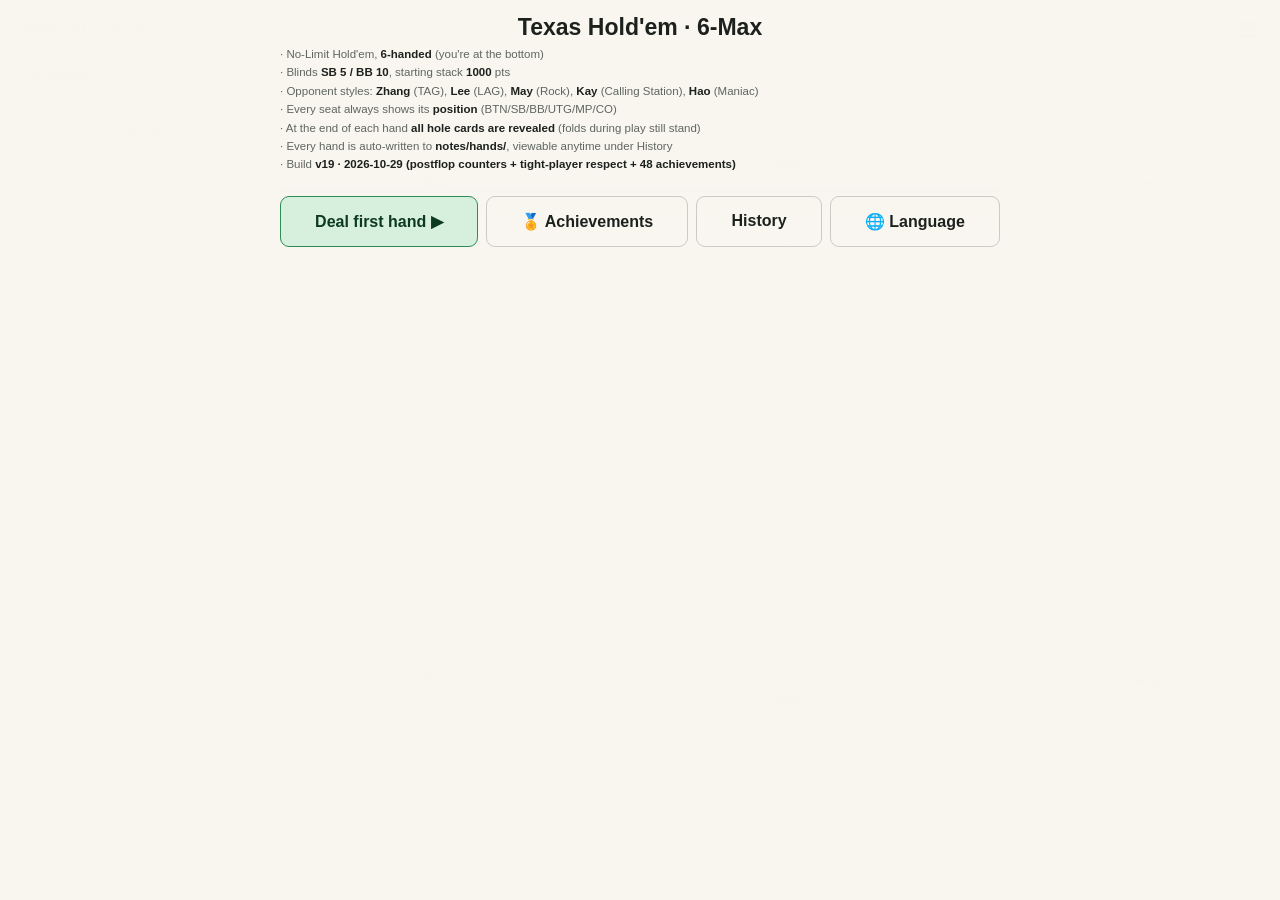
==== commit 8379ead6: "license: proprietary notice (repo, app, menu, privacy)" ====
--- a/poker/index.html
+++ b/poker/index.html
@@ -1,4 +1,5 @@
 <!DOCTYPE html>
+<!-- Texas Hold'em Trainer — Copyright (c) 2026 raollll. All rights reserved. -->
 <html lang="zh-CN">
 <head>
 <meta charset="utf-8">
@@ -55,6 +56,7 @@
       <button class="menuItem" data-act="rebuy"><i>➕</i><span>＋1000</span></button>
       <button class="menuItem" data-act="lang"><i>🌐</i><span>语言</span><em id="menuLangCur">简体中文</em></button>
       <div id="menuLangList" class="menuLangList" hidden></div>
+      <div class="menuCopy">© 2026 raollll · All rights reserved</div>
     </div>
   </header>
 
--- a/poker/style.css
+++ b/poker/style.css
@@ -1,3 +1,4 @@
+/* Texas Hold'em Trainer — Copyright (c) 2026 raollll. All rights reserved. */
 :root{
   --bg:#08150f; --felt:#15583f; --felt2:#0d3425;
   --text:#e8f5ee; --muted:#8fb3a4;
@@ -694,3 +695,26 @@
   color:inherit; font:inherit; font-weight:600; display:inline-flex; align-items:center; gap:6px;
 }
 .statusChip .chipBlindBtn b{color:#ffe08a; font-weight:800;}
+
+/* 浅色主题：底池与盲注数字改为深琥珀，保证对比度 */
+html.light .statusChip #pot{color:#6b4600;}
+html.light .statusChip .chipBlindBtn b{color:#6b4600;}
+html.light .statusChip{background:rgba(0,0,0,.04); border-color:rgba(0,0,0,.14);}
+
+/* ============================================================
+   结算面板：按视口连续缩放（不再依赖 1500px 断点）
+   ============================================================ */
+.ovBody{font-size:clamp(17px, 1.6vw, 30px); line-height:1.5;}
+.rbox h2{font-size:clamp(20px, 1.8vw, 34px);}
+.res .rname{font-size:clamp(16px, 1.35vw, 26px);}
+.res .rh{font-size:clamp(14px, 1.15vw, 22px);}
+.res .rwin{font-size:clamp(17px, 1.5vw, 29px);}
+.sessionNet{font-size:clamp(18px, 1.55vw, 31px);}
+.sessionNet span{font-size:clamp(22px, 1.9vw, 37px);}
+.ovBtns button{font-size:clamp(15px, 1.25vw, 24px); min-height:clamp(46px, 4vw, 78px);}
+.achvLine{font-size:clamp(15px, 1.2vw, 22px);}
+
+.menuCopy{
+  margin-top:8px; padding-top:8px; border-top:1px solid var(--border);
+  text-align:center; font-size:calc(var(--ui-f) * .78); color:var(--muted); opacity:.85;
+}
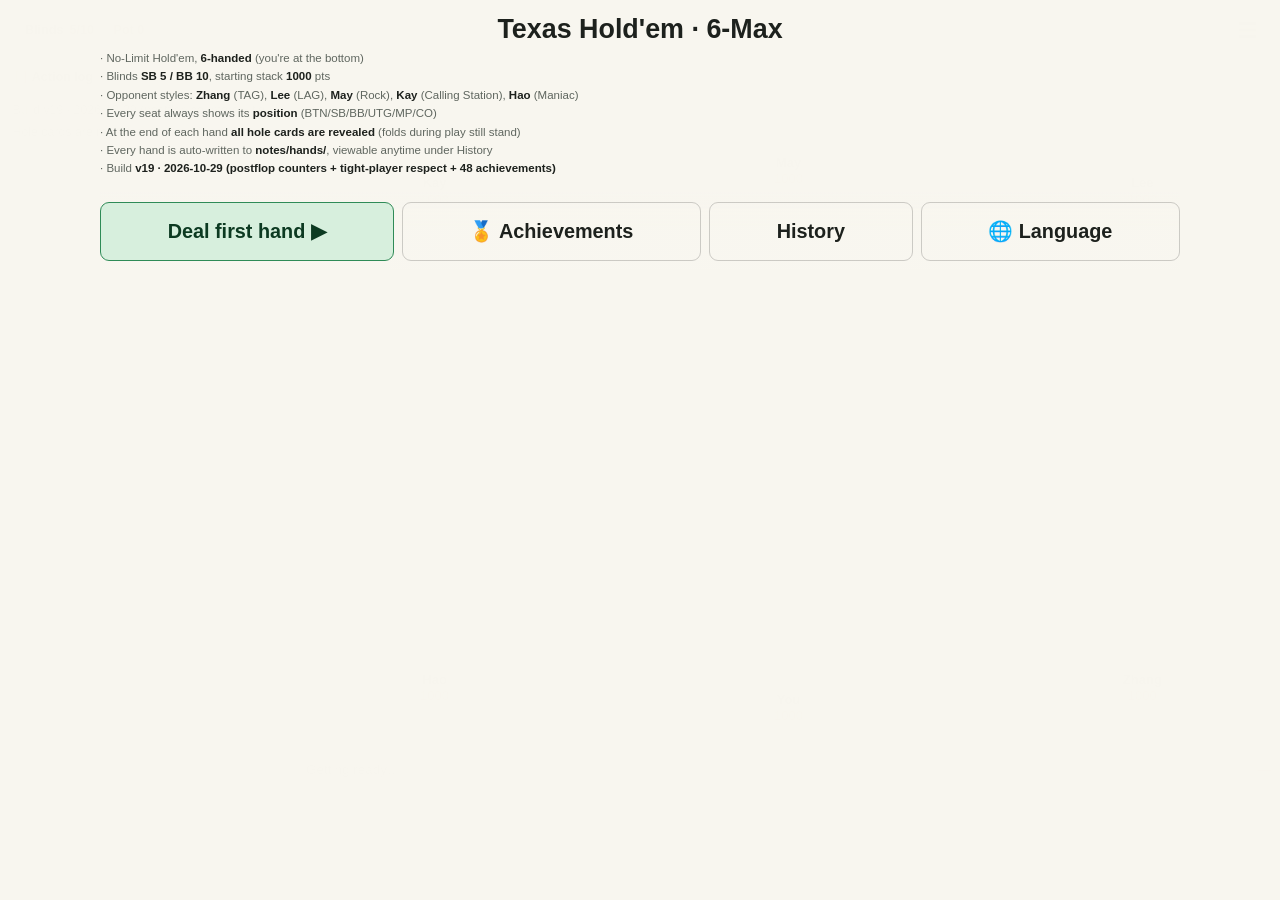
==== commit 9a5edf05: "feat: 4-level font size switch; bigger result cards" ====
--- a/poker/index.html
+++ b/poker/index.html
@@ -54,6 +54,8 @@
       <button class="menuItem" data-act="history"><i>🕘</i><span>历史</span></button>
       <button class="menuItem" data-act="equity"><i>📈</i><span>权益</span></button>
       <button class="menuItem" data-act="rebuy"><i>➕</i><span>＋1000</span></button>
+      <button class="menuItem" data-act="font"><i>🔠</i><span>字号</span><em id="menuFontCur">标准</em></button>
+      <div id="menuFontList" class="menuLangList" hidden></div>
       <button class="menuItem" data-act="lang"><i>🌐</i><span>语言</span><em id="menuLangCur">简体中文</em></button>
       <div id="menuLangList" class="menuLangList" hidden></div>
       <div class="menuCopy">© 2026 raollll · All rights reserved</div>
--- a/poker/style.css
+++ b/poker/style.css
@@ -704,17 +704,66 @@
 /* ============================================================
    结算面板：按视口连续缩放（不再依赖 1500px 断点）
    ============================================================ */
-.ovBody{font-size:clamp(17px, 1.6vw, 30px); line-height:1.5;}
-.rbox h2{font-size:clamp(20px, 1.8vw, 34px);}
-.res .rname{font-size:clamp(16px, 1.35vw, 26px);}
-.res .rh{font-size:clamp(14px, 1.15vw, 22px);}
-.res .rwin{font-size:clamp(17px, 1.5vw, 29px);}
-.sessionNet{font-size:clamp(18px, 1.55vw, 31px);}
-.sessionNet span{font-size:clamp(22px, 1.9vw, 37px);}
-.ovBtns button{font-size:clamp(15px, 1.25vw, 24px); min-height:clamp(46px, 4vw, 78px);}
-.achvLine{font-size:clamp(15px, 1.2vw, 22px);}
+.ovBody{font-size:clamp(20px, 2.3vw, 38px); line-height:1.55;}
+.rbox{max-width:min(1080px, 93vw);}
+.rbox h2{font-size:clamp(22px, 2.1vw, 38px);}
+.res .rname{font-size:clamp(19px, 2.0vw, 32px);}
+.res .rh{font-size:clamp(17px, 1.7vw, 27px);}
+.res .rwin{font-size:clamp(20px, 2.2vw, 36px);}
+.sessionNet{font-size:clamp(20px, 2.0vw, 34px);}
+.sessionNet span{font-size:clamp(24px, 2.4vw, 42px);}
+.ovBtns button{font-size:clamp(17px, 1.55vw, 26px); min-height:clamp(50px, 4.6vw, 82px);}
+.achvLine{font-size:clamp(17px, 1.5vw, 24px);}
 
 .menuCopy{
   margin-top:8px; padding-top:8px; border-top:1px solid var(--border);
   text-align:center; font-size:calc(var(--ui-f) * .78); color:var(--muted); opacity:.85;
 }
+
+/* 结算面板里的小牌：随视口放大，与文字比例协调 */
+.res .rcards .card{--card-w:clamp(34px, 3.1vw, 58px); --card-base:clamp(34px, 3.1vw, 58px);}
+.res .rcards .card .s{font-size:calc(clamp(34px, 3.1vw, 58px) * 0.483);}
+
+/* ============================================================
+   字号开关：小 / 标准 / 大 / 特大（--fs 缩放所有弹层文字）
+   ============================================================ */
+:root{--fs:1;}
+html.fs-s{--fs:.85;}
+html.fs-m{--fs:1;}
+html.fs-l{--fs:1.15;}
+html.fs-xl{--fs:1.3;}
+
+.rbox h2{font-size:clamp(calc(22px*var(--fs)), calc(2.1vw*var(--fs)), calc(38px*var(--fs)));}
+.ovBody{font-size:clamp(calc(20px*var(--fs)), calc(2.3vw*var(--fs)), calc(38px*var(--fs)));}
+.res .rname{font-size:clamp(calc(19px*var(--fs)), calc(2.0vw*var(--fs)), calc(32px*var(--fs)));}
+.res .rh{font-size:clamp(calc(17px*var(--fs)), calc(1.7vw*var(--fs)), calc(27px*var(--fs)));}
+.res .rwin{font-size:clamp(calc(20px*var(--fs)), calc(2.2vw*var(--fs)), calc(36px*var(--fs)));}
+.sessionNet{font-size:clamp(calc(20px*var(--fs)), calc(2.0vw*var(--fs)), calc(34px*var(--fs)));}
+.sessionNet span{font-size:clamp(calc(24px*var(--fs)), calc(2.4vw*var(--fs)), calc(42px*var(--fs)));}
+.ovBtns button{font-size:clamp(calc(17px*var(--fs)), calc(1.55vw*var(--fs)), calc(26px*var(--fs)));}
+.achvLine{font-size:clamp(calc(17px*var(--fs)), calc(1.5vw*var(--fs)), calc(24px*var(--fs)));}
+
+/* 结算面板：底池/净额一行 + 公共牌与手牌的牌面字号，放大一倍 */
+.rbox .sub{font-size:clamp(calc(20px*var(--fs)), calc(2.2vw*var(--fs)), calc(36px*var(--fs))); color:var(--text);}
+.boardRow .card{--card-w:clamp(54px, 5.0vw, 84px); --card-base:clamp(54px, 5.0vw, 84px);}
+.boardRow .card{width:calc(var(--card-w)); height:calc(var(--card-w) * 1.4);
+  font-size:calc(var(--card-w) * 0.46);}
+.boardRow .card .s{font-size:calc(var(--card-w) * 0.44);}
+.res .rcards .card{--card-w:clamp(44px, 4.0vw, 66px); --card-base:clamp(44px, 4.0vw, 66px);
+  width:calc(var(--card-w)); height:calc(var(--card-w) * 1.4);
+  font-size:calc(var(--card-w) * 0.46);}
+.res .rcards .card .s{font-size:calc(var(--card-w) * 0.44);}
+
+/* 结算面板：牌面与摘要行（高优先级，确保压过旧规则） */
+#overlay .rbox .sub{
+  font-size:clamp(calc(20px*var(--fs)), calc(2.2vw*var(--fs)), calc(34px*var(--fs))) !important;
+  color:var(--text);
+}
+/* 桌面端：按钮条吸底，内容再长也能直接点「下一手」 */
+@media (min-width: 900px){
+  .ovBtns{
+    position:sticky; bottom:0; z-index:5; margin-top:12px; padding:12px 0 8px;
+    background:linear-gradient(180deg, rgba(4,16,10,0), rgba(4,16,10,.96) 45%);
+  }
+  html.light .ovBtns{background:linear-gradient(180deg, rgba(248,246,239,0), rgba(248,246,239,.97) 45%);}
+}
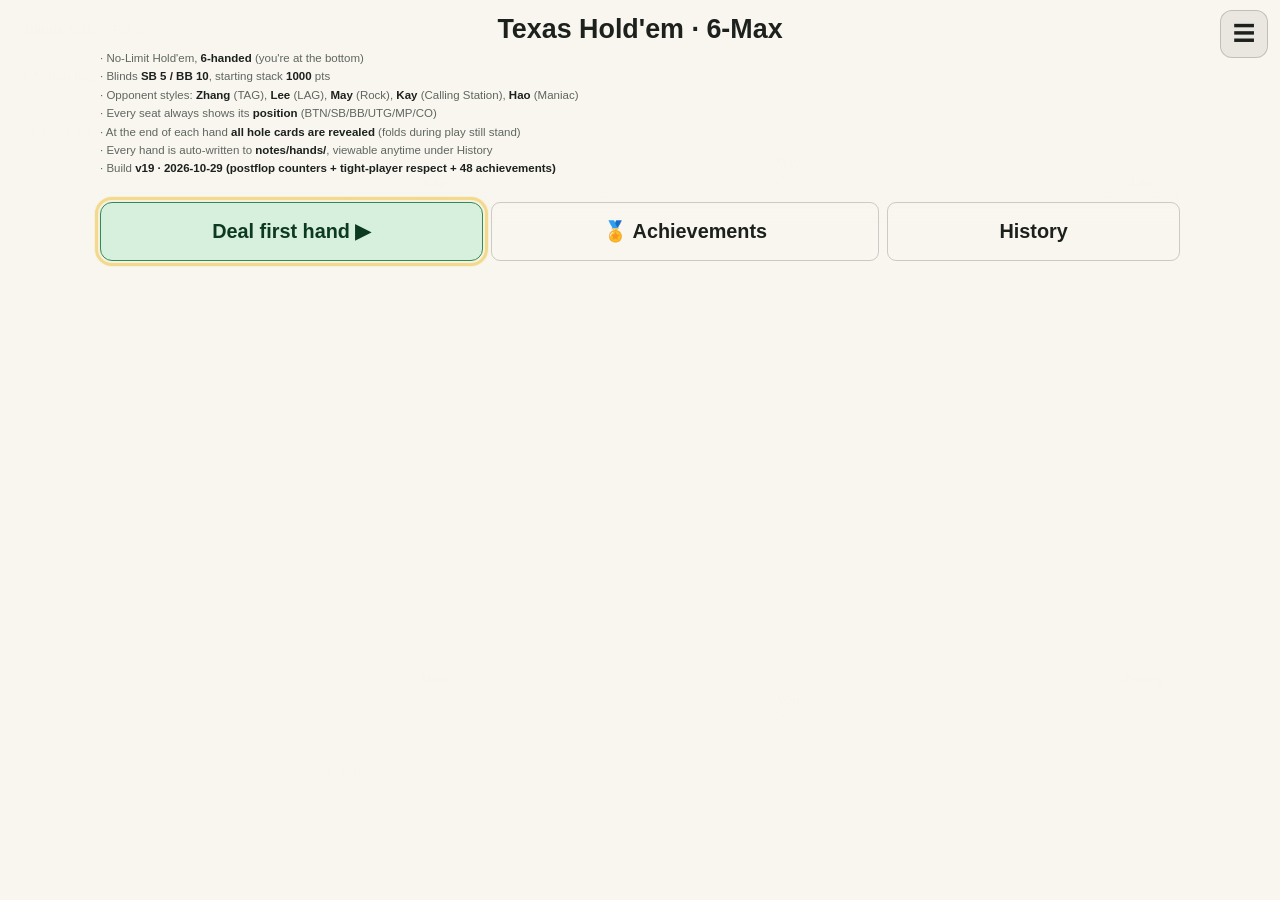
==== commit fcb3a730: "menu in overlay, buy-in label, fixed bottom bar, 5 font levels incl. table" ====
--- a/poker/index.html
+++ b/poker/index.html
@@ -53,7 +53,7 @@
       <button class="menuItem" data-act="achv"><i>🏅</i><span>成就墙</span></button>
       <button class="menuItem" data-act="history"><i>🕘</i><span>历史</span></button>
       <button class="menuItem" data-act="equity"><i>📈</i><span>权益</span></button>
-      <button class="menuItem" data-act="rebuy"><i>➕</i><span>＋1000</span></button>
+      <button class="menuItem" data-act="rebuy"><i>➕</i><span id="menuRebuyLbl">买入 ＋1000</span></button>
       <button class="menuItem" data-act="font"><i>🔠</i><span>字号</span><em id="menuFontCur">标准</em></button>
       <div id="menuFontList" class="menuLangList" hidden></div>
       <button class="menuItem" data-act="lang"><i>🌐</i><span>语言</span><em id="menuLangCur">简体中文</em></button>
@@ -95,6 +95,7 @@
 </div>
 
 <div id="overlay">
+  <button id="ovMenu" class="ovMenuBtn" title="菜单" aria-label="菜单">☰</button>
   <div class="rbox">
     <h2 id="ovTitle">德州扑克 · 六人桌</h2>
     <div id="ovBody" class="ovBody"></div>
--- a/poker/style.css
+++ b/poker/style.css
@@ -21,20 +21,20 @@
   --big-f:  calc(var(--big-w) * 0.46);
   --big-s:  calc(var(--big-w) * 0.42);
   --seat-w: 80px;
-  --seat-f: 11px;
-  --ui-f:   12px;
+  --seat-f: calc(11px * var(--fs));
+  --ui-f:   calc(12px * var(--fs));
 }
 
 /* ---- 屏幕分级：牌面随屏幕变大 ---- */
 /* 各档数值 = 原值 × 0.9，等效于“浏览器 90% 缩放”的观感，但不依赖 zoom、不会挤出边界 */
 @media (min-width: 700px){   /* 平板 */
-  :root{ --card-base:37.8px; --seat-w:100.8px; --seat-f:11.7px;  --ui-f:11.7px; }
+  :root{ --card-base:37.8px; --seat-w:100.8px; --seat-f:calc(11.7px * var(--fs));  --ui-f:calc(11.7px * var(--fs)); }
 }
 @media (min-width: 1020px){  /* 桌面 */
-  :root{ --card-base:48.6px; --seat-w:126px;   --seat-f:13.05px; --ui-f:12.6px; }
+  :root{ --card-base:48.6px; --seat-w:126px;   --seat-f:calc(13.05px * var(--fs)); --ui-f:calc(12.6px * var(--fs)); }
 }
 @media (min-width: 1500px){  /* 大屏 */
-  :root{ --card-base:57.6px; --seat-w:149.4px; --seat-f:14.4px;  --ui-f:13.5px; }
+  :root{ --card-base:57.6px; --seat-w:149.4px; --seat-f:calc(14.4px * var(--fs));  --ui-f:calc(13.5px * var(--fs)); }
 }
 *{box-sizing:border-box;-webkit-tap-highlight-color:transparent;}
 html,body{margin:0;height:100%;}
@@ -522,8 +522,8 @@
   :root{
     --card-base: 86px;
     --seat-w: 215px;
-    --seat-f: 19px;
-    --ui-f: 19px;
+    --seat-f: calc(19px * var(--fs));
+    --ui-f: calc(19px * var(--fs));
   }
   #log{font-size:18px;}
   #logPanel{width:300px;}
@@ -728,6 +728,7 @@
    字号开关：小 / 标准 / 大 / 特大（--fs 缩放所有弹层文字）
    ============================================================ */
 :root{--fs:1;}
+html.fs-xs{--fs:.75;}
 html.fs-s{--fs:.85;}
 html.fs-m{--fs:1;}
 html.fs-l{--fs:1.15;}
@@ -767,3 +768,46 @@
   }
   html.light .ovBtns{background:linear-gradient(180deg, rgba(248,246,239,0), rgba(248,246,239,.97) 45%);}
 }
+
+/* ============================================================
+   手机端（≤600px）：字号回到 1.43 版本的观感，仍受字号开关缩放
+   ============================================================ */
+@media (max-width: 600px){
+  .rbox h2{font-size:clamp(calc(16px*var(--fs)), calc(1.4vw*var(--fs)), calc(22px*var(--fs)));}
+  .rbox .sub{font-size:calc(var(--ui-f) * var(--fs));}
+  .ovBody{font-size:clamp(calc(13px*var(--fs)), calc(1.05vw*var(--fs)), calc(16px*var(--fs)));}
+  .res .rname{font-size:clamp(calc(12.5px*var(--fs)), calc(1.05vw*var(--fs)), calc(15.5px*var(--fs)));}
+  .res .rh{font-size:clamp(calc(11px*var(--fs)), calc(0.9vw*var(--fs)), calc(13.5px*var(--fs)));}
+  .res .rwin{font-size:clamp(calc(12.5px*var(--fs)), calc(1.05vw*var(--fs)), calc(16px*var(--fs)));}
+  .sessionNet{font-size:calc(14px*var(--fs));}
+  .sessionNet span{font-size:calc(22px*var(--fs));}
+  .ovBtns button{font-size:calc(14px*var(--fs)); min-height:0; padding:13px 10px;}
+  .achvLine{font-size:calc(13px*var(--fs));}
+}
+
+/* 手机端：底池/净额一行回到 1.43 的正文尺寸（覆盖桌面端的 !important 规则） */
+@media (max-width: 600px){
+  #overlay .rbox .sub{font-size:calc(var(--ui-f) * var(--fs)) !important;}
+}
+
+/* 弹层右上角菜单入口 */
+.ovMenuBtn{
+  position:fixed; top:calc(10px + var(--safe-t)); right:12px; z-index:120;
+  width:48px; height:48px; border-radius:12px; font-size:22px; line-height:1;
+  background:rgba(255,255,255,.1); border:1px solid var(--border); color:var(--text);
+}
+html.light .ovMenuBtn{background:rgba(0,0,0,.06);}
+.menuPanel{position:fixed; z-index:130;}
+
+/* 手机：结算底部按钮固定悬浮 */
+@media (max-width: 600px){
+  #overlay{padding-bottom:120px;}
+  #overlay .ovBtns{
+    position:fixed; left:0; right:0; bottom:0; margin:0; z-index:110;
+    padding:12px 12px calc(12px + var(--safe-b));
+    background:linear-gradient(180deg, rgba(4,16,10,0), rgba(4,16,10,.98) 35%);
+    border-top:1px solid rgba(255,255,255,.08);
+  }
+  html.light #overlay .ovBtns{background:linear-gradient(180deg, rgba(248,246,239,0), rgba(248,246,239,.99) 35%);
+    border-top:1px solid rgba(0,0,0,.1);}
+}
